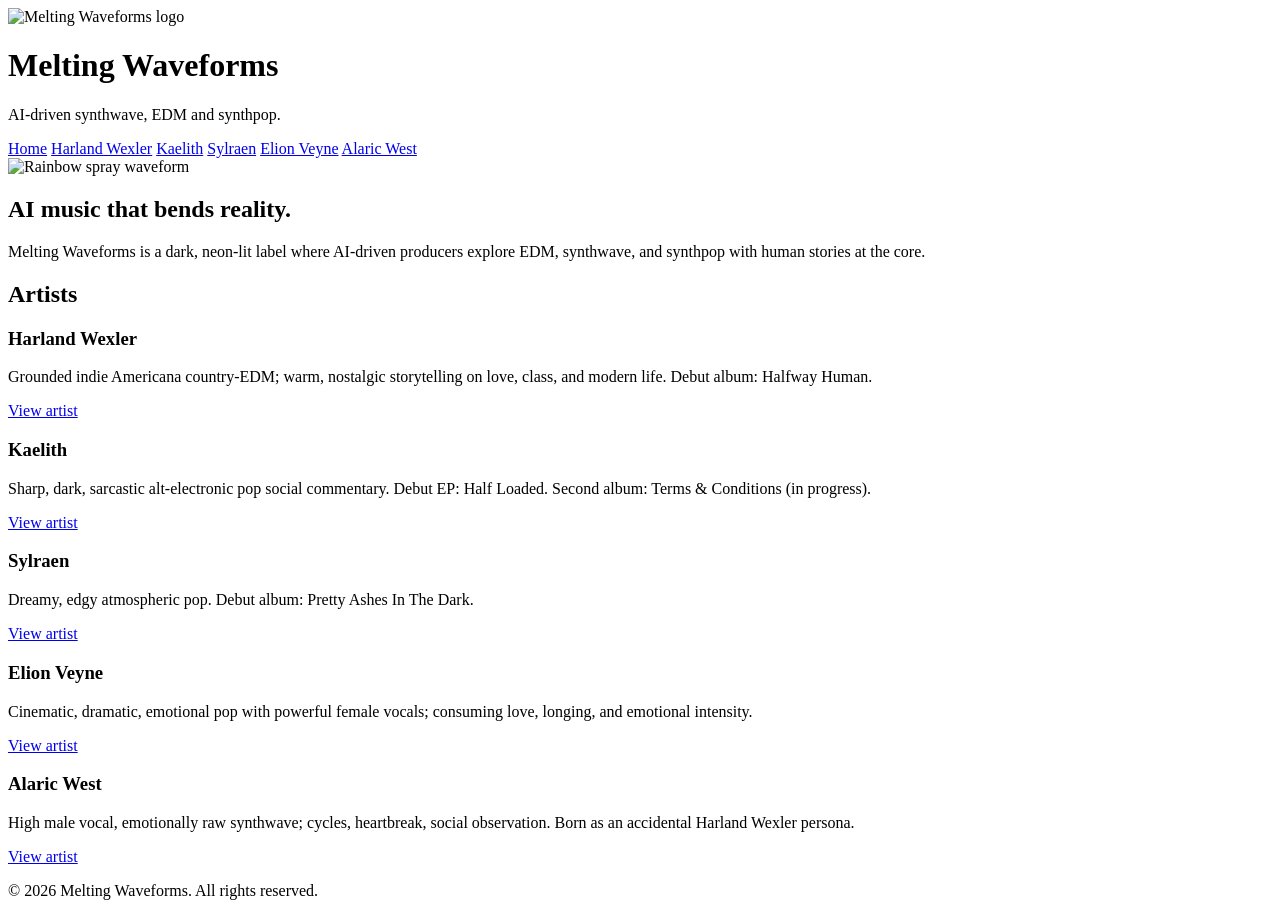
==== Index.html @ e065f31c "Create Index.html" ====
<!DOCTYPE html>
<html lang="en">
<head>
  <meta charset="UTF-8">
  <title>Melting Waveforms — AI Music Label</title>
  <meta name="viewport" content="width=device-width, initial-scale=1">
  <link rel="stylesheet" href="css/styles.css">
</head>
<body class="theme-dark">
  <header class="site-header">
    <div class="logo-wrap">
      <img src="assets/logo-mannequin.png" alt="Melting Waveforms logo" class="logo">
      <div class="site-title">
        <h1>Melting Waveforms</h1>
        <p class="tagline">AI-driven synthwave, EDM and synthpop.</p>
      </div>
    </div>
    <nav class="main-nav">
      <a href="index.html">Home</a>
      <a href="harland-wexler.html">Harland Wexler</a>
      <a href="kaelith.html">Kaelith</a>
      <a href="sylraen.html">Sylraen</a>
      <a href="elion-veyne.html">Elion Veyne</a>
      <a href="alaric-west.html">Alaric West</a>
    </nav>
  </header>

  <main>
    <section class="hero">
      <img src="assets/banner-waveform.png" alt="Rainbow spray waveform" class="hero-image">
      <div class="hero-text">
        <h2>AI music that bends reality.</h2>
        <p>Melting Waveforms is a dark, neon-lit label where AI-driven producers explore EDM, synthwave, and synthpop with human stories at the core.</p>
      </div>
    </section>

    <section class="artists-grid">
      <h2>Artists</h2>
      <div class="artist-card-grid">
        <article class="artist-card artist-harland">
          <h3>Harland Wexler</h3>
          <p>Grounded indie Americana country-EDM; warm, nostalgic storytelling on love, class, and modern life. Debut album: Halfway Human.</p>
          <a href="harland-wexler.html" class="btn">View artist</a>
        </article>

        <article class="artist-card artist-kaelith">
          <h3>Kaelith</h3>
          <p>Sharp, dark, sarcastic alt-electronic pop social commentary. Debut EP: Half Loaded. Second album: Terms &amp; Conditions (in progress).</p>
          <a href="kaelith.html" class="btn">View artist</a>
        </article>

        <article class="artist-card artist-sylraen">
          <h3>Sylraen</h3>
          <p>Dreamy, edgy atmospheric pop. Debut album: Pretty Ashes In The Dark.</p>
          <a href="sylraen.html" class="btn">View artist</a>
        </article>

        <article class="artist-card artist-elion">
          <h3>Elion Veyne</h3>
          <p>Cinematic, dramatic, emotional pop with powerful female vocals; consuming love, longing, and emotional intensity.</p>
          <a href="elion-veyne.html" class="btn">View artist</a>
        </article>

        <article class="artist-card artist-alaric">
          <h3>Alaric West</h3>
          <p>High male vocal, emotionally raw synthwave; cycles, heartbreak, social observation. Born as an accidental Harland Wexler persona.</p>
          <a href="alaric-west.html" class="btn">View artist</a>
        </article>
      </div>
    </section>
  </main>

  <footer class="site-footer">
    <p>&copy; 2026 Melting Waveforms. All rights reserved.</p>
  </footer>

  <script src="js/main.js"></script>
</body>
</html>
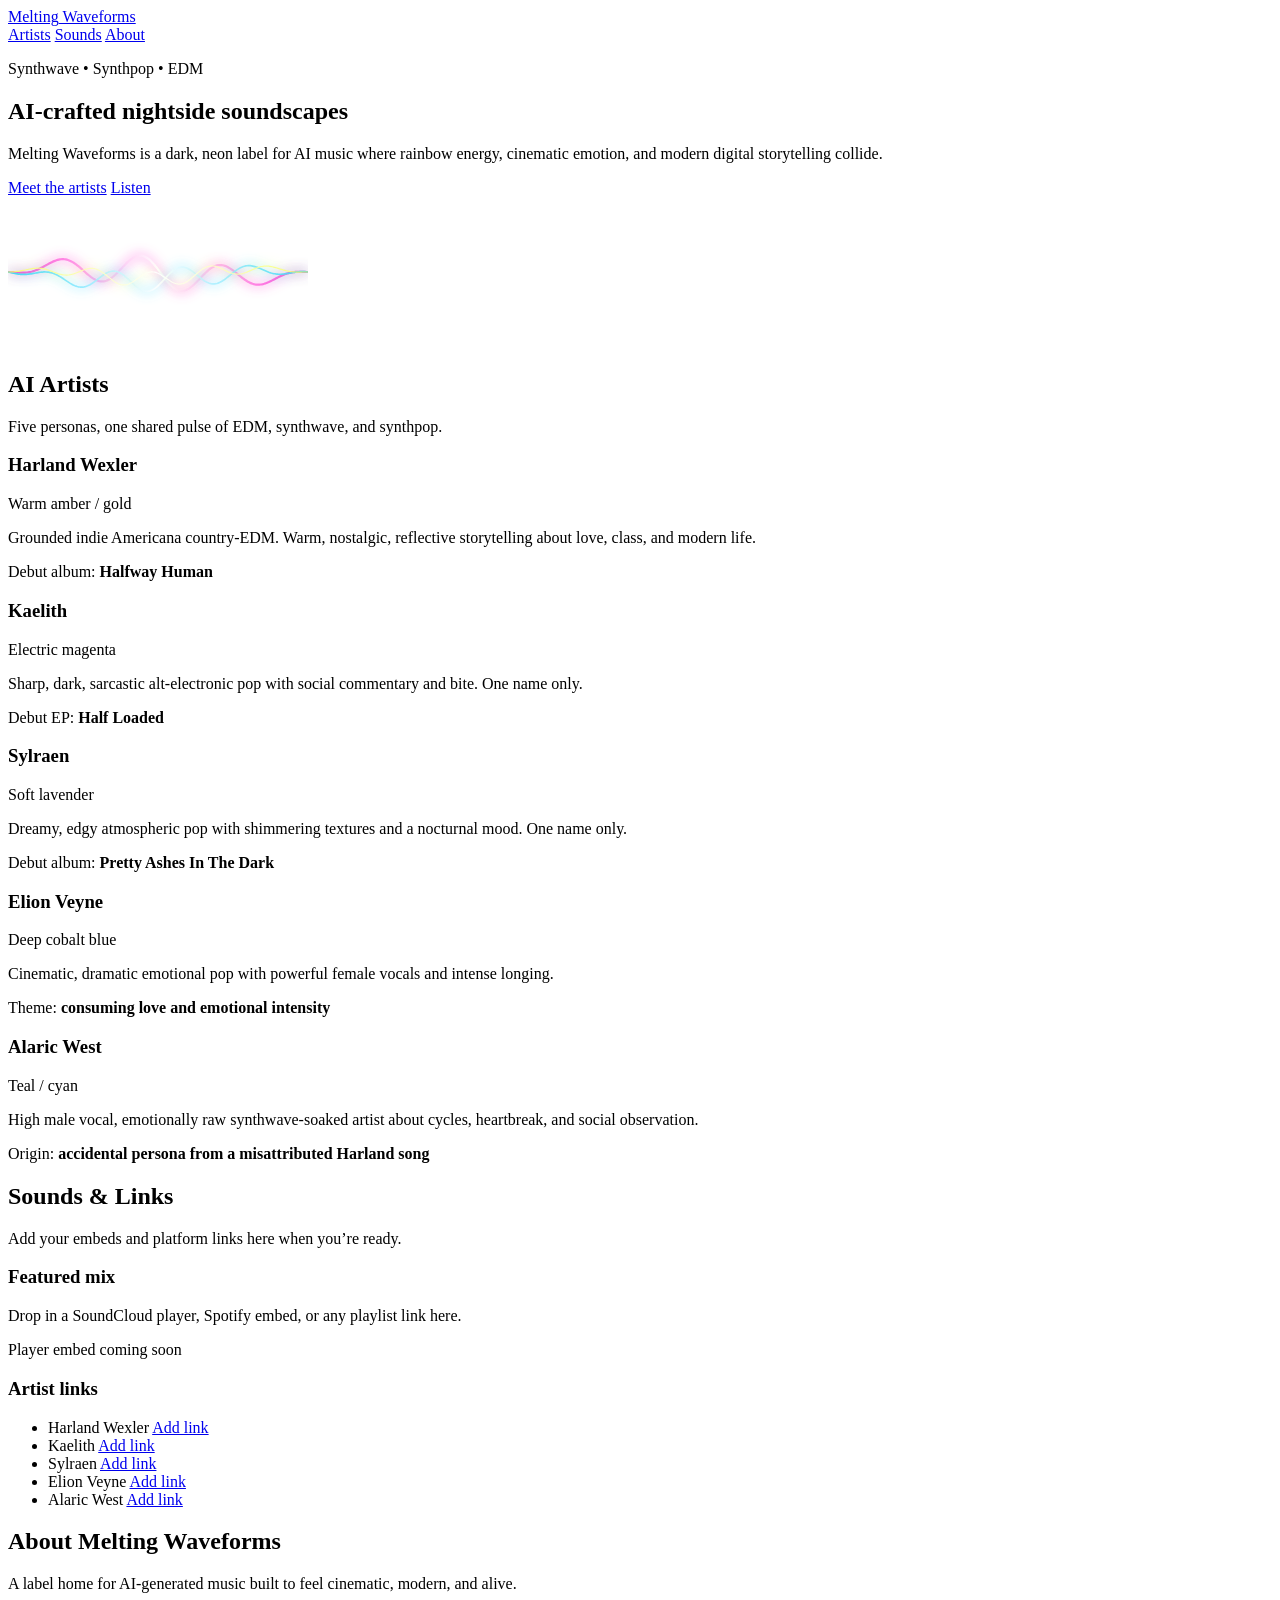
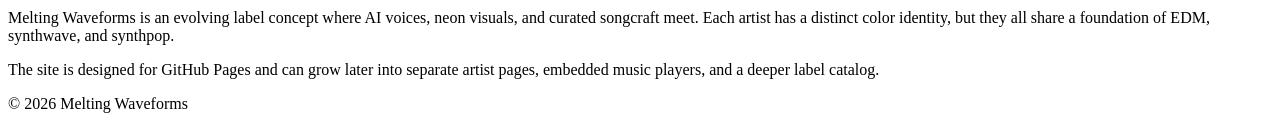
==== commit 7a2d0efc: "Update Index.html combined the two versions i had" ====
--- a/Index.html
+++ b/Index.html
@@ -1,79 +1,238 @@
 <!DOCTYPE html>
 <html lang="en">
 <head>
-  <meta charset="UTF-8">
-  <title>Melting Waveforms — AI Music Label</title>
-  <meta name="viewport" content="width=device-width, initial-scale=1">
-  <link rel="stylesheet" href="css/styles.css">
+  <meta charset="UTF-8" />
+  <meta name="viewport" content="width=device-width, initial-scale=1.0" />
+  <title>Melting Waveforms</title>
+  <meta name="description" content="Melting Waveforms is a dark, neon AI music label featuring Harland Wexler, Kaelith, Sylraen, Elion Veyne, and Alaric West." />
+  <link rel="stylesheet" href="style.css" />
+  <link rel="preconnect" href="https://fonts.googleapis.com">
+  <link rel="preconnect" href="https://fonts.gstatic.com" crossorigin>
+  <link href="https://fonts.googleapis.com/css2?family=Space+Grotesk:wght@400;500;700&family=Oxanium:wght@500;700&display=swap" rel="stylesheet">
 </head>
-<body class="theme-dark">
+<body>
+  <div class="bg-grid"></div>
+  <div class="bg-glow bg-glow-1"></div>
+  <div class="bg-glow bg-glow-2"></div>
+
   <header class="site-header">
-    <div class="logo-wrap">
-      <img src="assets/logo-mannequin.png" alt="Melting Waveforms logo" class="logo">
-      <div class="site-title">
-        <h1>Melting Waveforms</h1>
-        <p class="tagline">AI-driven synthwave, EDM and synthpop.</p>
-      </div>
-    </div>
-    <nav class="main-nav">
-      <a href="index.html">Home</a>
-      <a href="harland-wexler.html">Harland Wexler</a>
-      <a href="kaelith.html">Kaelith</a>
-      <a href="sylraen.html">Sylraen</a>
-      <a href="elion-veyne.html">Elion Veyne</a>
-      <a href="alaric-west.html">Alaric West</a>
+    <a class="logo" href="#top" aria-label="Melting Waveforms home">
+      <span>Melting</span> Waveforms
+    </a>
+    <nav class="nav">
+      <a href="#artists">Artists</a>
+      <a href="#sounds">Sounds</a>
+      <a href="#about">About</a>
     </nav>
   </header>
 
   <main>
-    <section class="hero">
-      <img src="assets/banner-waveform.png" alt="Rainbow spray waveform" class="hero-image">
-      <div class="hero-text">
-        <h2>AI music that bends reality.</h2>
-        <p>Melting Waveforms is a dark, neon-lit label where AI-driven producers explore EDM, synthwave, and synthpop with human stories at the core.</p>
+    <section class="hero" id="top">
+      <div class="hero-content">
+        <p class="tagline">Synthwave • Synthpop • EDM</p>
+        <h1 class="hero-title">AI-crafted nightside soundscapes</h1>
+        <p class="hero-subtitle">
+          Melting Waveforms is a dark, neon label for AI music where rainbow energy,
+          cinematic emotion, and modern digital storytelling collide.
+        </p>
+
+        <div class="hero-cta">
+          <a class="btn primary" href="#artists">Meet the artists</a>
+          <a class="btn ghost" href="#sounds">Listen</a>
+        </div>
+
+        <div class="wave-visualizer" aria-hidden="true">
+          <canvas id="mw-wave"></canvas>
+        </div>
       </div>
     </section>
 
-    <section class="artists-grid">
-      <h2>Artists</h2>
-      <div class="artist-card-grid">
+    <section class="artists" id="artists">
+      <h2 class="section-title">AI Artists</h2>
+      <p class="section-subtitle">
+        Five personas, one shared pulse of EDM, synthwave, and synthpop.
+      </p>
+
+      <div class="artist-grid">
         <article class="artist-card artist-harland">
           <h3>Harland Wexler</h3>
-          <p>Grounded indie Americana country-EDM; warm, nostalgic storytelling on love, class, and modern life. Debut album: Halfway Human.</p>
-          <a href="harland-wexler.html" class="btn">View artist</a>
+          <p class="artist-tag">Warm amber / gold</p>
+          <p class="artist-desc">
+            Grounded indie Americana country-EDM. Warm, nostalgic, reflective storytelling
+            about love, class, and modern life.
+          </p>
+          <p class="artist-meta">Debut album: <strong>Halfway Human</strong></p>
         </article>
 
         <article class="artist-card artist-kaelith">
           <h3>Kaelith</h3>
-          <p>Sharp, dark, sarcastic alt-electronic pop social commentary. Debut EP: Half Loaded. Second album: Terms &amp; Conditions (in progress).</p>
-          <a href="kaelith.html" class="btn">View artist</a>
+          <p class="artist-tag">Electric magenta</p>
+          <p class="artist-desc">
+            Sharp, dark, sarcastic alt-electronic pop with social commentary and bite.
+            One name only.
+          </p>
+          <p class="artist-meta">Debut EP: <strong>Half Loaded</strong></p>
         </article>
 
         <article class="artist-card artist-sylraen">
           <h3>Sylraen</h3>
-          <p>Dreamy, edgy atmospheric pop. Debut album: Pretty Ashes In The Dark.</p>
-          <a href="sylraen.html" class="btn">View artist</a>
+          <p class="artist-tag">Soft lavender</p>
+          <p class="artist-desc">
+            Dreamy, edgy atmospheric pop with shimmering textures and a nocturnal mood.
+            One name only.
+          </p>
+          <p class="artist-meta">Debut album: <strong>Pretty Ashes In The Dark</strong></p>
         </article>
 
         <article class="artist-card artist-elion">
           <h3>Elion Veyne</h3>
-          <p>Cinematic, dramatic, emotional pop with powerful female vocals; consuming love, longing, and emotional intensity.</p>
-          <a href="elion-veyne.html" class="btn">View artist</a>
+          <p class="artist-tag">Deep cobalt blue</p>
+          <p class="artist-desc">
+            Cinematic, dramatic emotional pop with powerful female vocals and intense longing.
+          </p>
+          <p class="artist-meta">Theme: <strong>consuming love and emotional intensity</strong></p>
         </article>
 
         <article class="artist-card artist-alaric">
           <h3>Alaric West</h3>
-          <p>High male vocal, emotionally raw synthwave; cycles, heartbreak, social observation. Born as an accidental Harland Wexler persona.</p>
-          <a href="alaric-west.html" class="btn">View artist</a>
+          <p class="artist-tag">Teal / cyan</p>
+          <p class="artist-desc">
+            High male vocal, emotionally raw synthwave-soaked artist about cycles, heartbreak,
+            and social observation.
+          </p>
+          <p class="artist-meta">Origin: <strong>accidental persona from a misattributed Harland song</strong></p>
         </article>
       </div>
     </section>
+
+    <section class="sounds" id="sounds">
+      <h2 class="section-title">Sounds & Links</h2>
+      <p class="section-subtitle">
+        Add your embeds and platform links here when you’re ready.
+      </p>
+
+      <div class="sounds-layout">
+        <div class="sounds-panel">
+          <h3>Featured mix</h3>
+          <p>
+            Drop in a SoundCloud player, Spotify embed, or any playlist link here.
+          </p>
+          <div class="player-placeholder">
+            <span>Player embed coming soon</span>
+          </div>
+        </div>
+
+        <div class="link-list">
+          <h3>Artist links</h3>
+          <ul>
+            <li><span>Harland Wexler</span> <a href="#">Add link</a></li>
+            <li><span>Kaelith</span> <a href="#">Add link</a></li>
+            <li><span>Sylraen</span> <a href="#">Add link</a></li>
+            <li><span>Elion Veyne</span> <a href="#">Add link</a></li>
+            <li><span>Alaric West</span> <a href="#">Add link</a></li>
+          </ul>
+        </div>
+      </div>
+    </section>
+
+    <section class="about" id="about">
+      <h2 class="section-title">About Melting Waveforms</h2>
+      <p class="section-subtitle">
+        A label home for AI-generated music built to feel cinematic, modern, and alive.
+      </p>
+      <p class="about-text">
+        Melting Waveforms is an evolving label concept where AI voices, neon visuals,
+        and curated songcraft meet. Each artist has a distinct color identity, but they all
+        share a foundation of EDM, synthwave, and synthpop.
+      </p>
+      <p class="about-text">
+        The site is designed for GitHub Pages and can grow later into separate artist pages,
+        embedded music players, and a deeper label catalog.
+      </p>
+    </section>
   </main>
 
   <footer class="site-footer">
-    <p>&copy; 2026 Melting Waveforms. All rights reserved.</p>
+    <p>© <span id="year"></span> Melting Waveforms</p>
   </footer>
 
-  <script src="js/main.js"></script>
+  <script>
+    document.getElementById('year').textContent = new Date().getFullYear();
+
+    (function () {
+      const canvas = document.getElementById('mw-wave');
+      if (!canvas) return;
+
+      const ctx = canvas.getContext('2d');
+      let width, height, dpr;
+
+      function resize() {
+        dpr = window.devicePixelRatio || 1;
+        const rect = canvas.getBoundingClientRect();
+        width = rect.width;
+        height = rect.height;
+        canvas.width = width * dpr;
+        canvas.height = height * dpr;
+        ctx.setTransform(dpr, 0, 0, dpr, 0, 0);
+      }
+
+      window.addEventListener('resize', resize);
+      resize();
+
+      const lines = [
+        { color: '#ff2fd0', amp: 26, freq: 1.7, speed: 0.0018, thickness: 2.2 },
+        { color: '#23d5ff', amp: 18, freq: 2.4, speed: 0.0024, thickness: 1.7 },
+        { color: '#f8ff66', amp: 12, freq: 3.1, speed: 0.0031, thickness: 1.2 }
+      ];
+
+      function draw(time) {
+        ctx.clearRect(0, 0, width, height);
+
+        const centerY = height / 2;
+        const baseAmp = Math.min(height / 2 - 6, 32);
+
+        lines.forEach((line, index) => {
+          const phase = time * line.speed + index * 1.2;
+          const amp = baseAmp * (line.amp / 26);
+          const freq = line.freq;
+
+          ctx.beginPath();
+          ctx.lineWidth = line.thickness;
+
+          const grad = ctx.createLinearGradient(0, 0, width, 0);
+          grad.addColorStop(0, line.color);
+          grad.addColorStop(0.5, '#ffffff');
+          grad.addColorStop(1, line.color);
+          ctx.strokeStyle = grad;
+
+          const steps = 260;
+          for (let i = 0; i <= steps; i++) {
+            const t = i / steps;
+            const x = t * width;
+
+            const baseWave = Math.sin((t * Math.PI * 2 * freq) + phase);
+            const mod = Math.cos((t * Math.PI * 4) - phase * 0.7);
+            const envelope = Math.sin(t * Math.PI);
+
+            const y = centerY + baseWave * mod * envelope * amp;
+
+            if (i === 0) ctx.moveTo(x, y);
+            else ctx.lineTo(x, y);
+          }
+
+          ctx.globalAlpha = 0.9;
+          ctx.shadowColor = line.color;
+          ctx.shadowBlur = 12;
+          ctx.stroke();
+          ctx.shadowBlur = 0;
+          ctx.globalAlpha = 1;
+        });
+
+        requestAnimationFrame(draw);
+      }
+
+      requestAnimationFrame(draw);
+    })();
+  </script>
 </body>
 </html>
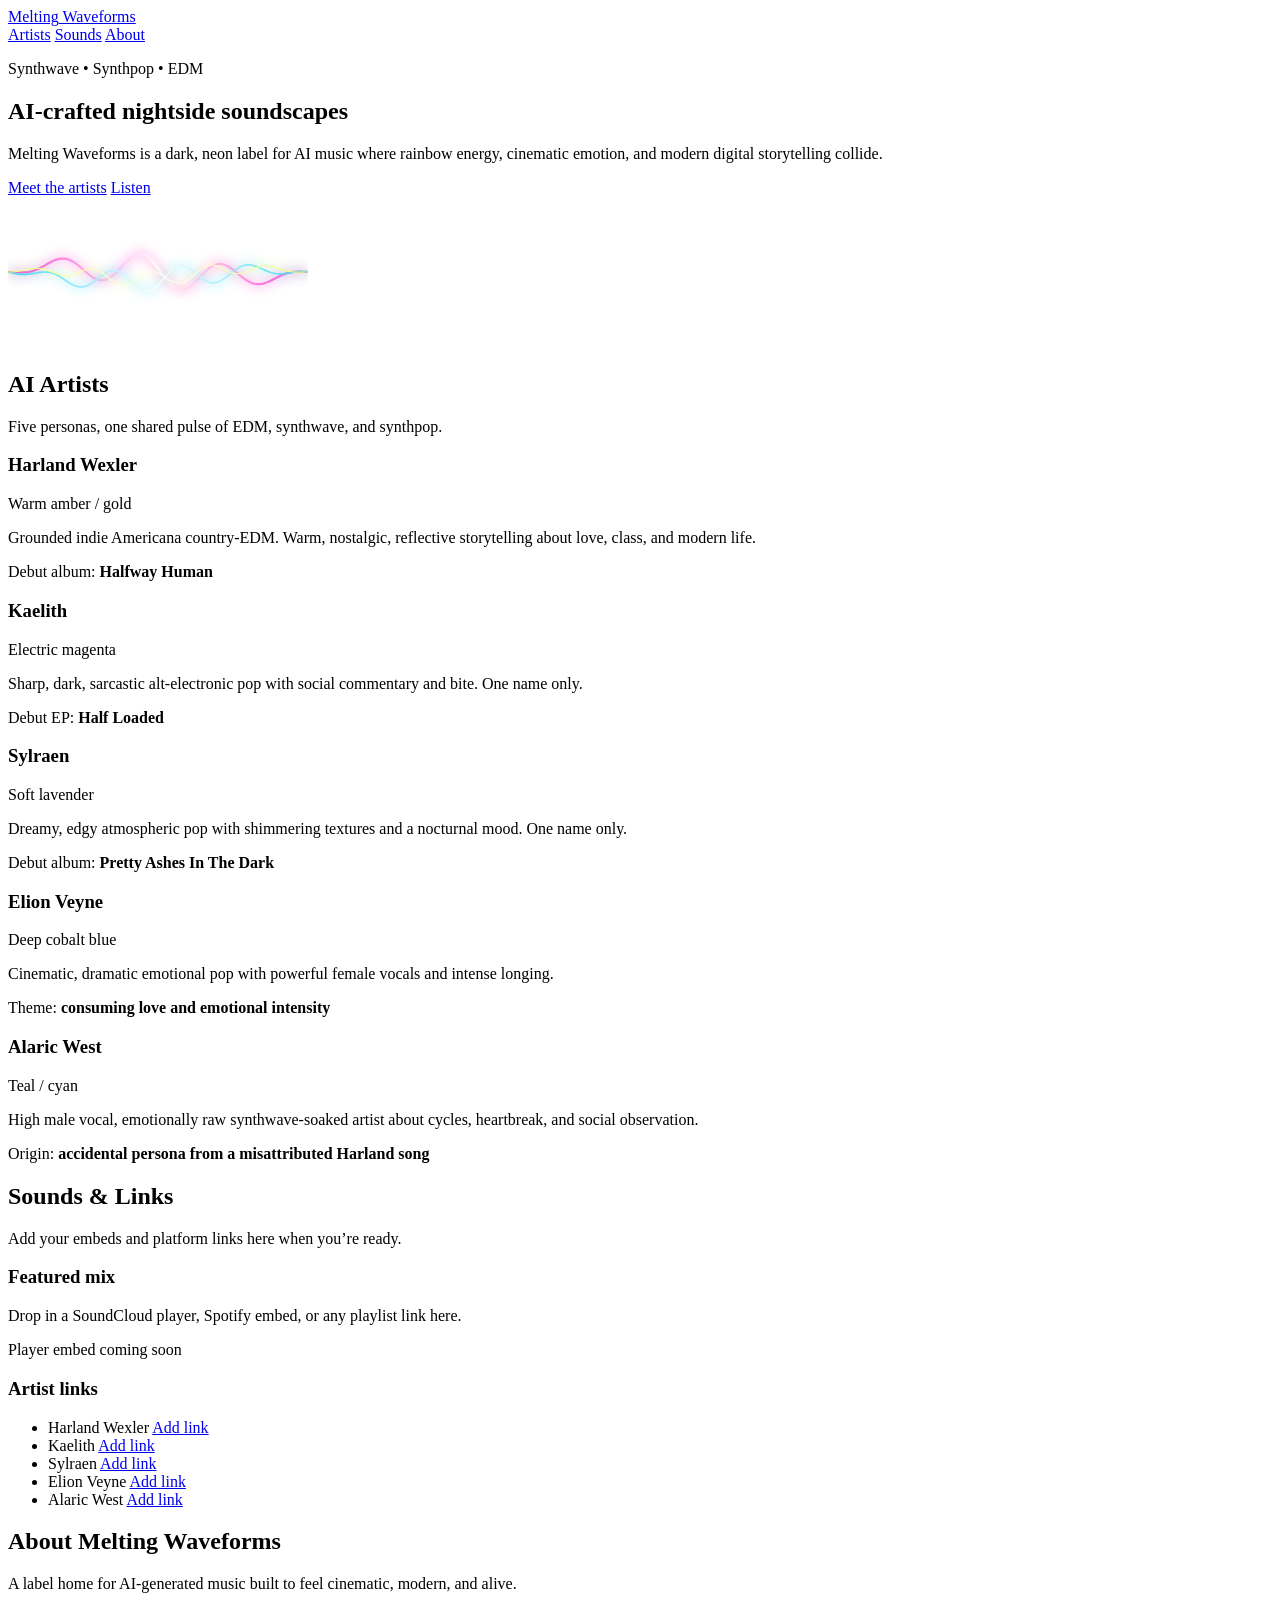
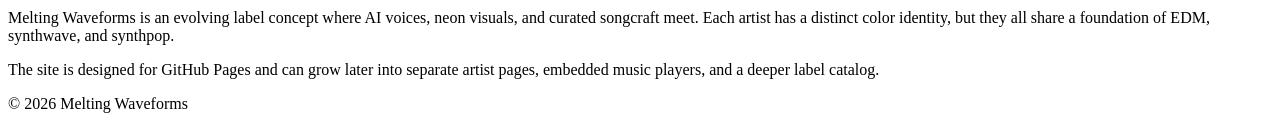
==== commit d5639ac3: "Update Index.html updated description" ====
--- a/Index.html
+++ b/Index.html
@@ -4,7 +4,7 @@
   <meta charset="UTF-8" />
   <meta name="viewport" content="width=device-width, initial-scale=1.0" />
   <title>Melting Waveforms</title>
-  <meta name="description" content="Melting Waveforms is a dark, neon AI music label featuring Harland Wexler, Kaelith, Sylraen, Elion Veyne, and Alaric West." />
+  <meta name="description" content=Melting Waveforms exists somewhere between neon and static — a fictional(AI) label housing artists who sound like real life feels. Electronic at the core, human at the heart. />
   <link rel="stylesheet" href="style.css" />
   <link rel="preconnect" href="https://fonts.googleapis.com">
   <link rel="preconnect" href="https://fonts.gstatic.com" crossorigin>
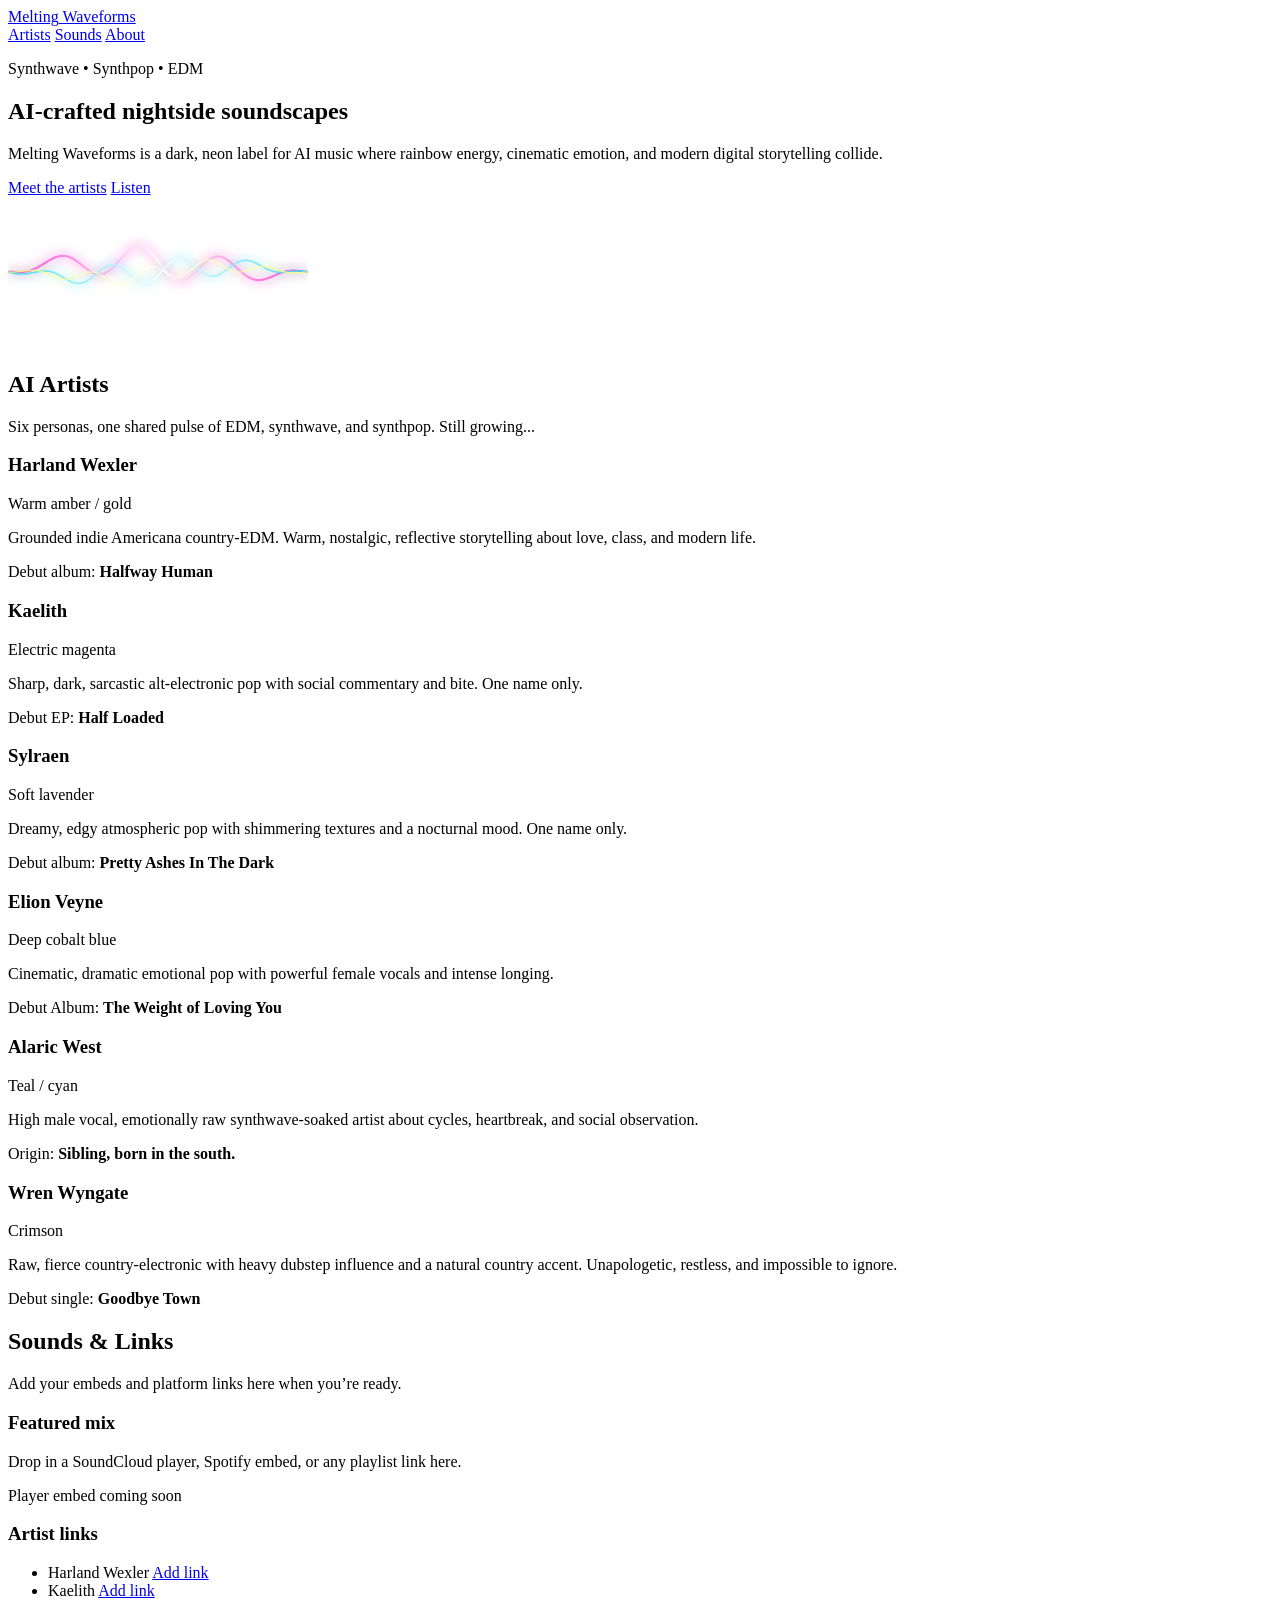
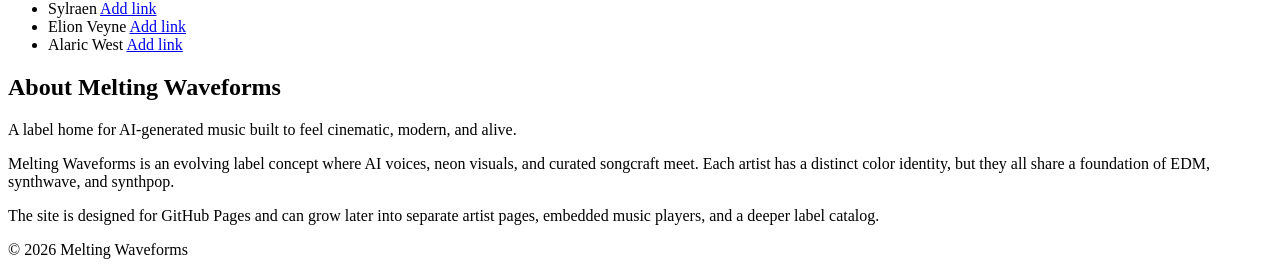
==== commit 563ab6f8: "Update Index.html updated to 6 artists instead of 5 and added Wren Wyngate." ====
--- a/Index.html
+++ b/Index.html
@@ -50,7 +50,7 @@
     <section class="artists" id="artists">
       <h2 class="section-title">AI Artists</h2>
       <p class="section-subtitle">
-        Five personas, one shared pulse of EDM, synthwave, and synthpop.
+        Six personas, one shared pulse of EDM, synthwave, and synthpop. Still growing...
       </p>
 
       <div class="artist-grid">
@@ -90,7 +90,7 @@
           <p class="artist-desc">
             Cinematic, dramatic emotional pop with powerful female vocals and intense longing.
           </p>
-          <p class="artist-meta">Theme: <strong>consuming love and emotional intensity</strong></p>
+          <p class="artist-meta">Debut Album: <strong>The Weight of Loving You</strong></p>
         </article>
 
         <article class="artist-card artist-alaric">
@@ -100,8 +100,18 @@
             High male vocal, emotionally raw synthwave-soaked artist about cycles, heartbreak,
             and social observation.
           </p>
-          <p class="artist-meta">Origin: <strong>accidental persona from a misattributed Harland song</strong></p>
-        </article>
+          <p class="artist-meta">Origin: <strong>Sibling, born in the south.</strong></p>
+        </article>
+
+        <article class="artist-card artist-wren">
+          <h3>Wren Wyngate</h3>
+          <p class="artist-tag">Crimson</p>
+          <p class="artist-desc">
+            Raw, fierce country-electronic with heavy dubstep influence and a natural 
+            country accent. Unapologetic, restless, and impossible to ignore.
+          </p>
+          <p class="artist-meta">Debut single: <strong>Goodbye Town</strong></p>
+      </article>
       </div>
     </section>
 
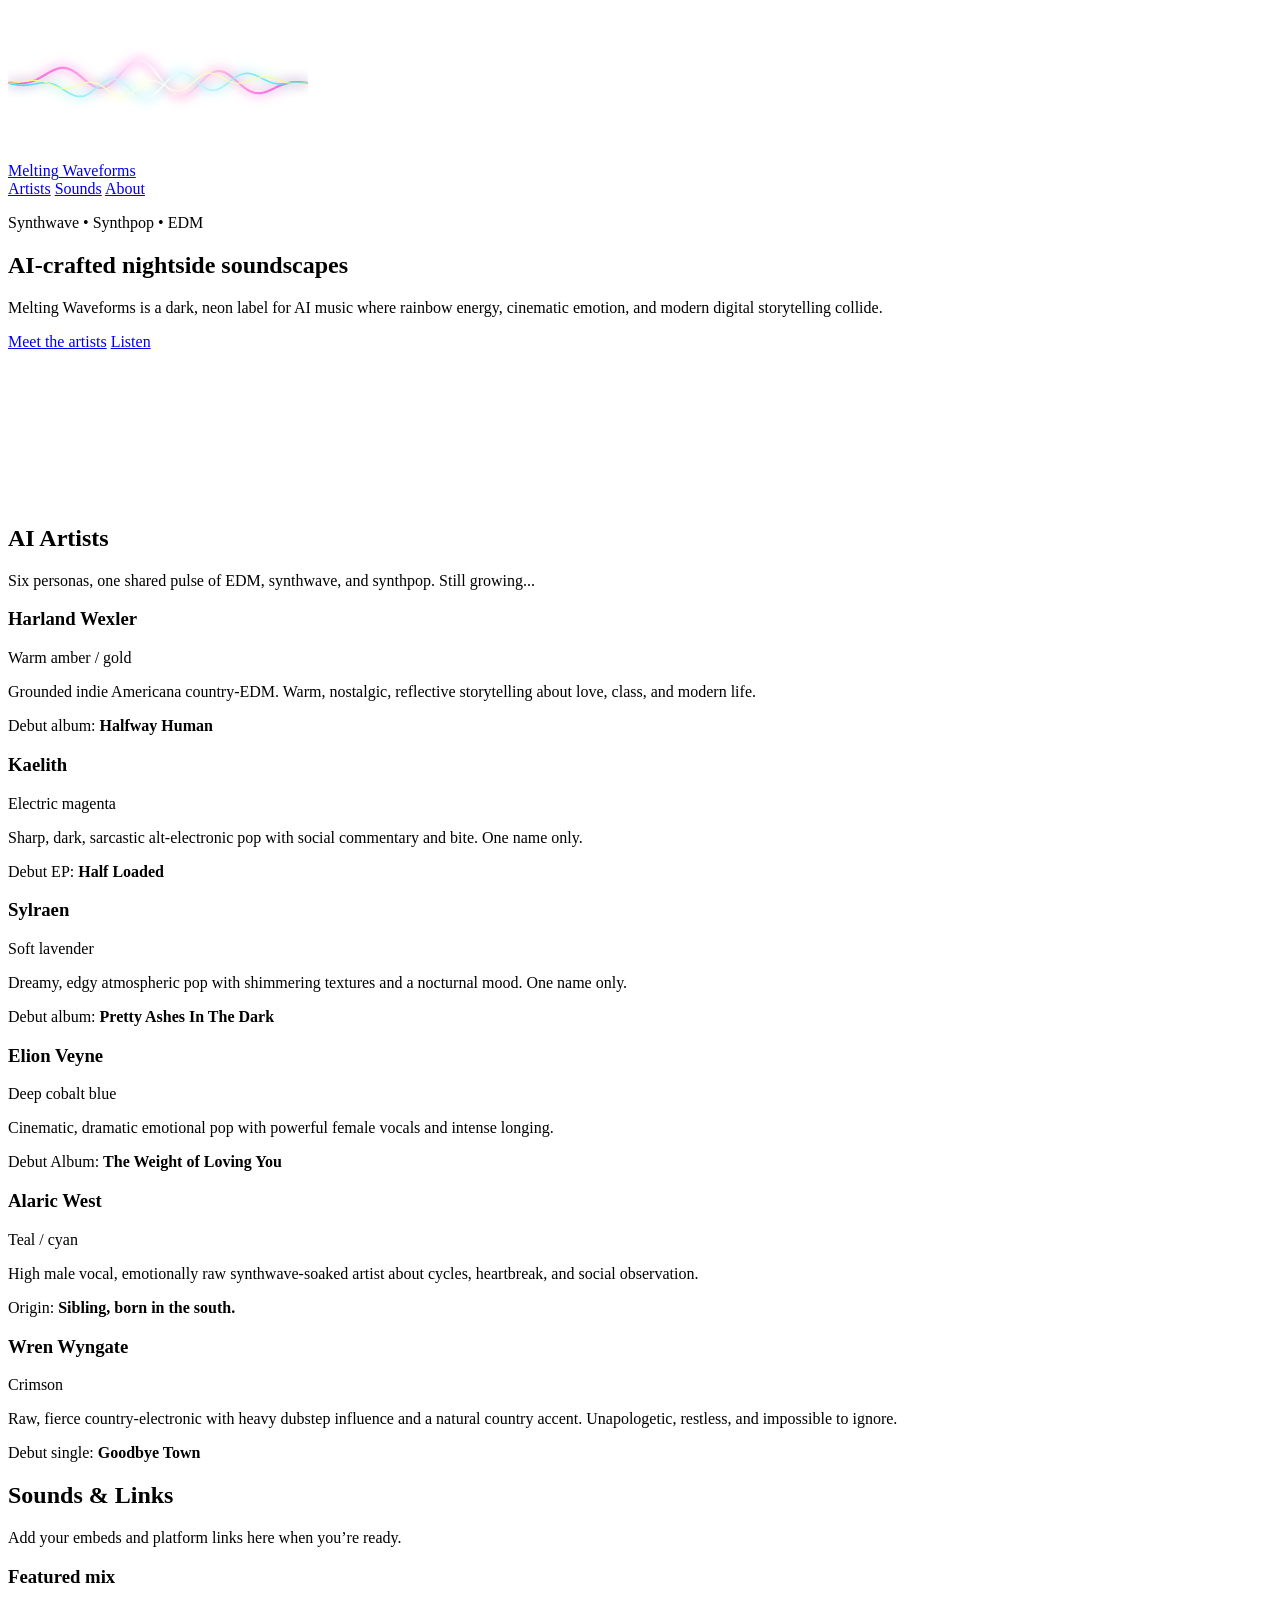
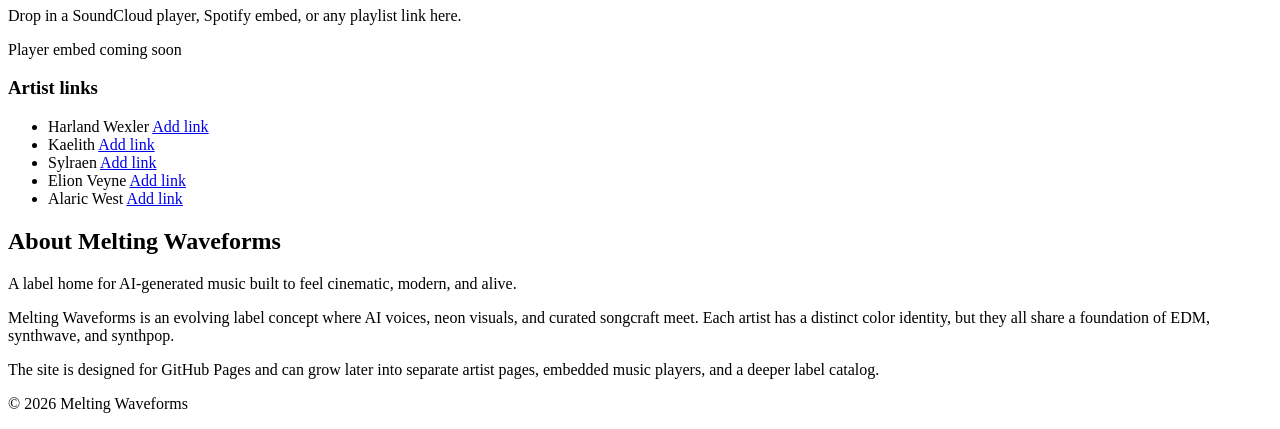
==== commit ed758b34: "Update Index.html Added visualizer? maybe idk" ====
--- a/Index.html
+++ b/Index.html
@@ -10,6 +10,9 @@
   <link rel="preconnect" href="https://fonts.gstatic.com" crossorigin>
   <link href="https://fonts.googleapis.com/css2?family=Space+Grotesk:wght@400;500;700&family=Oxanium:wght@500;700&display=swap" rel="stylesheet">
 </head>
+  <div class="wave-visualizer" aria-hidden="true">
+    <canvas id="mw-wave"></canvas>
+  </div>
 <body>
   <div class="bg-grid"></div>
   <div class="bg-glow bg-glow-1"></div>
